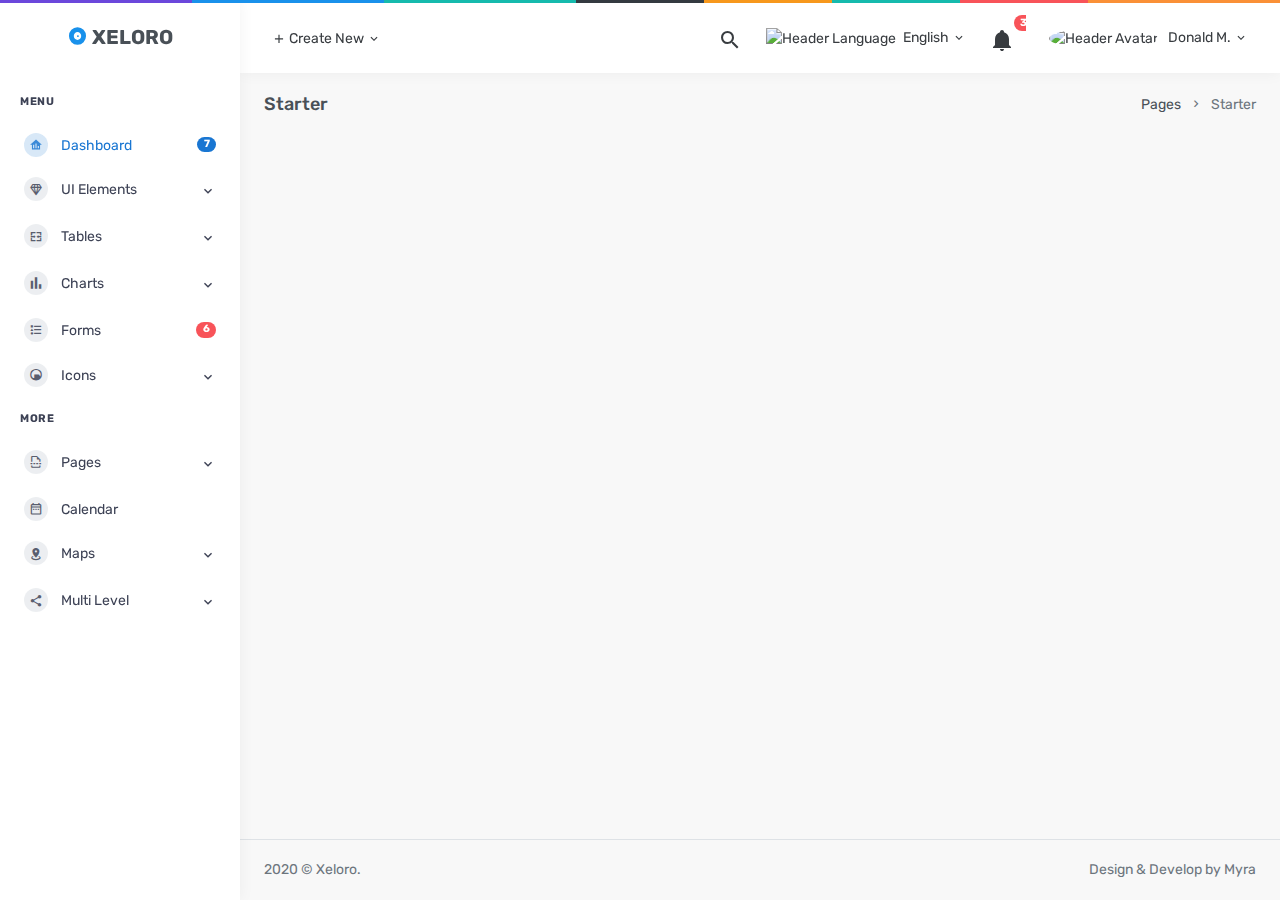
==== index.html @ 6d22d36f "index.html" ====
<!DOCTYPE html>
<html lang="en">

    <head>
        <meta charset="utf-8" />
        <title> Xeloro - Admin & Dashboard Template</title>
        <meta name="viewport" content="width=device-width, initial-scale=1, shrink-to-fit=no">
        <meta content="Premium Multipurpose Admin & Dashboard Template" name="description" />
        <meta content="MyraStudio" name="author" />
        <meta http-equiv="X-UA-Compatible" content="IE=edge" />

        <!-- App favicon -->
        <link rel="shortcut icon" href="plantilla/Admin/vertical/assets/images/favicon.ico">

        <!-- App css -->
        <link href="plantilla/Admin/vertical/assets/css/bootstrap.min.css" rel="stylesheet" type="text/css" />
        <link href="plantilla/Admin/vertical/assets/css/icons.min.css" rel="stylesheet" type="text/css" />
        <link href="plantilla/Admin/vertical/assets/css/theme.min.css" rel="stylesheet" type="text/css" />

    </head>

    <body>

        <!-- Begin page -->
        <div id="layout-wrapper">
            <div class="header-border"></div>
            <header id="page-topbar">
                <div class="navbar-header">

                    <div class="d-flex align-items-left">
                        <button type="button" class="btn btn-sm mr-2 d-lg-none px-3 font-size-16 header-item waves-effect"
                            id="vertical-menu-btn">
                            <i class="fa fa-fw fa-bars"></i>
                        </button>

                        <div class="dropdown d-none d-sm-inline-block">
                            <button type="button" class="btn header-item waves-effect"
                                data-toggle="dropdown" aria-haspopup="true" aria-expanded="false">
                                <i class="mdi mdi-plus"></i> Create New
                                <i class="mdi mdi-chevron-down d-none d-sm-inline-block"></i>
                            </button>
                            <div class="dropdown-menu">

                                <!-- item-->
                                <a href="javascript:void(0);" class="dropdown-item notify-item">
                                    Application
                                </a>

                                <!-- item-->
                                <a href="javascript:void(0);" class="dropdown-item notify-item">
                                    Software
                                </a>

                                <!-- item-->
                                <a href="javascript:void(0);" class="dropdown-item notify-item">
                                    EMS System
                                </a>

                                <!-- item-->
                                <a href="javascript:void(0);" class="dropdown-item notify-item">
                                    CRM App
                                </a>
                            </div>
                        </div>
                    </div>

                    <div class="d-flex align-items-center">

                        <div class="dropdown d-none d-sm-inline-block ml-2">
                            <button type="button" class="btn header-item noti-icon waves-effect"
                                id="page-header-search-dropdown" data-toggle="dropdown" aria-haspopup="true"
                                aria-expanded="false">
                                <i class="mdi mdi-magnify"></i>
                            </button>
                            <div class="dropdown-menu dropdown-menu-lg dropdown-menu-right p-0"
                                aria-labelledby="page-header-search-dropdown">

                                <form class="p-3">
                                    <div class="form-group m-0">
                                        <div class="input-group">
                                            <input type="text" class="form-control" placeholder="Search ..."
                                                aria-label="Recipient's username">
                                            <div class="input-group-append">
                                                <button class="btn btn-primary" type="submit"><i
                                                        class="mdi mdi-magnify"></i></button>
                                            </div>
                                        </div>
                                    </div>
                                </form>
                            </div>
                        </div>

                        <div class="dropdown d-inline-block">
                            <button type="button" class="btn header-item waves-effect"
                                data-toggle="dropdown" aria-haspopup="true" aria-expanded="false">
                                <img class="" src="assets/images/flags/us.jpg" alt="Header Language" height="16">
                                <span class="d-none d-sm-inline-block ml-1">English</span>
                                <i class="mdi mdi-chevron-down d-none d-sm-inline-block"></i>
                            </button>
                            <div class="dropdown-menu dropdown-menu-right">

                                <!-- item-->
                                <a href="javascript:void(0);" class="dropdown-item notify-item">
                                    <img src="assets/images/flags/spain.jpg" alt="user-image" class="mr-1" height="12">
                                    <span class="align-middle">Spanish</span>
                                </a>

                                <!-- item-->
                                <a href="javascript:void(0);" class="dropdown-item notify-item">
                                    <img src="assets/images/flags/germany.jpg" alt="user-image" class="mr-1" height="12">
                                    <span class="align-middle">German</span>
                                </a>

                                <!-- item-->
                                <a href="javascript:void(0);" class="dropdown-item notify-item">
                                    <img src="assets/images/flags/italy.jpg" alt="user-image" class="mr-1" height="12">
                                    <span class="align-middle">Italian</span>
                                </a>

                                <!-- item-->
                                <a href="javascript:void(0);" class="dropdown-item notify-item">
                                    <img src="assets/images/flags/russia.jpg" alt="user-image" class="mr-1" height="12">
                                    <span class="align-middle">Russian</span>
                                </a>
                            </div>
                        </div>

                        <div class="dropdown d-inline-block">
                            <button type="button" class="btn header-item noti-icon waves-effect"
                                id="page-header-notifications-dropdown" data-toggle="dropdown" aria-haspopup="true"
                                aria-expanded="false">
                                <i class="mdi mdi-bell"></i>
                                <span class="badge badge-danger badge-pill">3</span>
                            </button>
                            <div class="dropdown-menu dropdown-menu-lg dropdown-menu-right p-0"
                                aria-labelledby="page-header-notifications-dropdown">
                                <div class="p-3">
                                    <div class="row align-items-center">
                                        <div class="col">
                                            <h6 class="m-0"> Notifications </h6>
                                        </div>
                                        <div class="col-auto">
                                            <a href="#!" class="small"> View All</a>
                                        </div>
                                    </div>
                                </div>
                                <div data-simplebar style="max-height: 230px;">
                                    <a href="" class="text-reset notification-item">
                                        <div class="media">
                                            <img src="assets/images/users/avatar-2.jpg"
                                                class="mr-3 rounded-circle avatar-xs" alt="user-pic">
                                            <div class="media-body">
                                                <h6 class="mt-0 mb-1">Samuel Coverdale</h6>
                                                <p class="font-size-12 mb-1">You have new follower on Instagram</p>
                                                <p class="font-size-12 mb-0 text-muted"><i
                                                        class="mdi mdi-clock-outline"></i> 2 min ago</p>
                                            </div>
                                        </div>
                                    </a>
                                    <a href="" class="text-reset notification-item">
                                        <div class="media">
                                            <div class="avatar-xs mr-3">
                                                <span class="avatar-title bg-success rounded-circle">
                                                    <i class="mdi mdi-cloud-download-outline"></i>
                                                </span>
                                            </div>
                                            <div class="media-body">
                                                <h6 class="mt-0 mb-1">Download Available !</h6>
                                                <p class="font-size-12 mb-1">Latest version of admin is now available.
                                                    Please download here.</p>
                                                <p class="font-size-12 mb-0 text-muted"><i
                                                        class="mdi mdi-clock-outline"></i> 4 hours ago</p>
                                            </div>
                                        </div>
                                    </a>
                                    <a href="" class="text-reset notification-item">
                                        <div class="media">
                                            <img src="assets/images/users/avatar-3.jpg"
                                                class="mr-3 rounded-circle avatar-xs" alt="user-pic">
                                            <div class="media-body">
                                                <h6 class="mt-0 mb-1">Victoria Mendis</h6>
                                                <p class="font-size-12 mb-1">Just upgraded to premium account.</p>
                                                <p class="font-size-12 mb-0 text-muted"><i
                                                        class="mdi mdi-clock-outline"></i> 1 day ago</p>
                                            </div>
                                        </div>
                                    </a>
                                </div>
                                <div class="p-2 border-top">
                                    <a class="btn btn-sm btn-light btn-block text-center" href="javascript:void(0)">
                                        <i class="mdi mdi-arrow-down-circle mr-1"></i> Load More..
                                    </a>
                                </div>
                            </div>
                        </div>

                        <div class="dropdown d-inline-block ml-2">
                            <button type="button" class="btn header-item waves-effect"
                                data-toggle="dropdown" aria-haspopup="true" aria-expanded="false">
                                <img class="rounded-circle header-profile-user" src="assets/images/users/avatar-2.jpg"
                                    alt="Header Avatar">
                                <span class="d-none d-sm-inline-block ml-1">Donald M.</span>
                                <i class="mdi mdi-chevron-down d-none d-sm-inline-block"></i>
                            </button>
                            <div class="dropdown-menu dropdown-menu-right">
                                <a class="dropdown-item d-flex align-items-center justify-content-between"
                                    href="javascript:void(0)">
                                    <span>Inbox</span>
                                    <span>
                                        <span class="badge badge-pill badge-info">3</span>
                                    </span>
                                </a>
                                <a class="dropdown-item d-flex align-items-center justify-content-between"
                                    href="javascript:void(0)">
                                    <span>Profile</span>
                                    <span>
                                        <span class="badge badge-pill badge-warning">1</span>
                                    </span>
                                </a>
                                <a class="dropdown-item d-flex align-items-center justify-content-between"
                                    href="javascript:void(0)">
                                    Settings
                                </a>
                                <a class="dropdown-item d-flex align-items-center justify-content-between"
                                    href="javascript:void(0)">
                                    <span>Lock Account</span>
                                </a>
                                <a class="dropdown-item d-flex align-items-center justify-content-between"
                                    href="javascript:void(0)">
                                    <span>Log Out</span>
                                </a>
                            </div>
                        </div>

                    </div>
                </div>
            </header>

            <!-- ========== Left Sidebar Start ========== -->
            <div class="vertical-menu">

                <div data-simplebar class="h-100">

                    <div class="navbar-brand-box">
                        <a href="index.html" class="logo">
                            <i class="mdi mdi-album"></i>
                            <span>
                                Xeloro
                            </span>
                        </a>
                    </div>

                    <!--- Sidemenu -->
                    <div id="sidebar-menu">
                        <!-- Left Menu Start -->
                        <ul class="metismenu list-unstyled" id="side-menu">
                            <li class="menu-title">Menu</li>

                            <li>
                                <a href="index.html" class="waves-effect"><i class="mdi mdi-home-analytics"></i><span
                                        class="badge badge-pill badge-primary float-right">7</span><span>Dashboard</span></a>
                            </li>

                            <li>
                                <a href="javascript: void(0);" class="has-arrow waves-effect"><i
                                        class="mdi mdi-diamond-stone"></i><span>UI Elements</span></a>
                                <ul class="sub-menu" aria-expanded="false">
                                    <li><a href="ui-buttons.html">Buttons</a></li>
                                    <li><a href="ui-cards.html">Cards</a></li>
                                    <li><a href="ui-carousel.html">Carousel</a>
                                    <li><a href="ui-embeds.html">Embeds</a>
                                    <li><a href="ui-general.html">General</a></li>
                                    <li><a href="ui-grid.html">Grid</a></li>
                                    <li><a href="ui-media-objects.html">Media Objects</a></li>
                                    <li><a href="ui-modals.html">Modals</a></li>
                                    <li><a href="ui-progressbars.html">Progress Bars</a></li>
                                    <li><a href="ui-tabs.html">Tabs</a></li>
                                    <li><a href="ui-typography.html">Typography</a></li>
                                    <li><a href="ui-toasts.html">Toasts</a></li>
                                    <li><a href="ui-tooltips-popovers.html">Tooltips & Popovers</a></li>
                                    <li><a href="ui-scrollspy.html">Scrollspy</a></li>
                                    <li><a href="ui-spinners.html">Spinners</a></li>
                                    <li><a href="ui-sweetalerts.html">Sweet Alerts</a></li>
                                </ul>
                            </li>

                            <li>
                                <a href="javascript: void(0);" class="has-arrow waves-effect"><i
                                        class="mdi mdi-table-merge-cells"></i><span>Tables</span></a>
                                <ul class="sub-menu" aria-expanded="false">
                                    <li><a href="tables-basic.html">Basic Tables</a></li>
                                    <li><a href="tables-datatables.html">Data Tables</a></li>
                                </ul>
                            </li>

                            <li>
                                <a href="javascript: void(0);" class="has-arrow waves-effect"><i
                                        class="mdi mdi-poll"></i><span>Charts</span></a>
                                <ul class="sub-menu" aria-expanded="false">
                                    <li><a href="charts-morris.html">Morris</a></li>
                                    <li><a href="charts-google.html">Google</a></li>
                                    <li><a href="charts-chartjs.html">Chartjs</a></li>
                                    <li><a href="charts-sparkline.html">Sparkline</a></li>
                                    <li><a href="charts-knob.html">Jquery Knob</a></li>
                                </ul>
                            </li>

                            <li>
                                <a href="javascript: void(0);" class="waves-effect"><i
                                        class="mdi mdi-format-list-bulleted-type"></i><span
                                        class="badge badge-pill badge-danger float-right">6</span><span>Forms</span></a>
                                <ul class="sub-menu" aria-expanded="false">
                                    <li><a href="forms-elements.html">Elements</a></li>
                                    <li><a href="forms-plugins.html">Plugins</a></li>
                                    <li><a href="forms-validation.html">Validation</a></li>
                                    <li><a href="forms-mask.html">Masks</a></li>
                                    <li><a href="forms-quilljs.html">Quilljs</a></li>
                                    <li><a href="forms-uploads.html">File Uploads</a></li>
                                </ul>
                            </li>

                            <li>
                                <a href="javascript: void(0);" class="has-arrow waves-effect"><i
                                        class="mdi mdi-black-mesa"></i><span>Icons</span></a>
                                <ul class="sub-menu" aria-expanded="false">
                                    <li><a href="icons-materialdesign.html">Material Design</a></li>
                                    <li><a href="icons-fontawesome.html">Font awesome</a></li>
                                    <li><a href="icons-dripicons.html">Dripicons</a></li>
                                    <li><a href="icons-feather.html">Feather Icons</a></li>
                                </ul>
                            </li>

                            <li class="menu-title">More</li>

                            <li>
                                <a href="javascript: void(0);" class="has-arrow waves-effect"><i
                                        class="mdi mdi-format-page-break"></i><span>Pages</span></a>
                                <ul class="sub-menu" aria-expanded="false">
                                    <li><a href="pages-invoice.html">Invoice</a></li>
                                    <li><a href="pages-starter.html">Starter Page</a></li>
                                    <li><a href="pages-maintenance.html">Maintenance</a></li>
                                    <li><a href="pages-faqs.html">FAQs</a></li>
                                    <li><a href="pages-pricing.html">Pricing</a></li>
                                    <li><a href="pages-login.html">Login</a></li>
                                    <li><a href="pages-register.html">Register</a></li>
                                    <li><a href="pages-recoverpw.html">Recover Password</a></li>
                                    <li><a href="pages-lock-screen.html">Lock Screen</a></li>
                                    <li><a href="pages-404.html">Error 404</a></li>
                                    <li><a href="pages-500.html">Error 500</a></li>
                                </ul>
                            </li>

                            <li><a href="calendar.html" class=" waves-effect"><i
                                        class="mdi mdi-calendar-range-outline"></i><span>Calendar</span></a></li>

                            <li>
                                <a href="javascript: void(0);" class="has-arrow waves-effect"><i
                                        class="mdi mdi-map-marker-radius"></i><span>Maps</span></a>
                                <ul class="sub-menu" aria-expanded="false">
                                    <li><a href="maps-google.html">Google Maps</a></li>
                                    <li><a href="maps-vector.html">Vector Maps</a></li>
                                </ul>
                            </li>

                            <li>
                                <a href="javascript: void(0);" class="has-arrow waves-effect"><i
                                        class="mdi mdi-share-variant"></i><span>Multi Level</span></a>
                                <ul class="sub-menu" aria-expanded="true">
                                    <li><a href="javascript: void(0);">Level 1.1</a></li>
                                    <li><a href="javascript: void(0);" class="has-arrow">Level 1.2</a>
                                        <ul class="sub-menu" aria-expanded="true">
                                            <li><a href="javascript: void(0);">Level 2.1</a></li>
                                            <li><a href="javascript: void(0);">Level 2.2</a></li>
                                        </ul>
                                    </li>
                                </ul>
                            </li>

                        </ul>
                    </div>
                    <!-- Sidebar -->
                </div>
            </div>
            <!-- Left Sidebar End -->

            <!-- ============================================================== -->
            <!-- Start right Content here -->
            <!-- ============================================================== -->
            <div class="main-content">

                <div class="page-content">
                    <div class="container-fluid">

                        <!-- start page title -->
                        <div class="row">
                            <div class="col-12">
                                <div class="page-title-box d-flex align-items-center justify-content-between">
                                    <h4 class="mb-0 font-size-18">Starter</h4>

                                    <div class="page-title-right">
                                        <ol class="breadcrumb m-0">
                                            <li class="breadcrumb-item"><a href="javascript: void(0);">Pages</a></li>
                                            <li class="breadcrumb-item active">Starter</li>
                                        </ol>
                                    </div>

                                </div>
                            </div>
                        </div>
                        <!-- end page title -->

                    </div> <!-- container-fluid -->
                </div>
                <!-- End Page-content -->

                <footer class="footer">
                    <div class="container-fluid">
                        <div class="row">
                            <div class="col-sm-6">
                                2020 © Xeloro.
                            </div>
                            <div class="col-sm-6">
                                <div class="text-sm-right d-none d-sm-block">
                                    Design & Develop by Myra
                                </div>
                            </div>
                        </div>
                    </div>
                </footer>

            </div>
            <!-- end main content-->

        </div>
        <!-- END layout-wrapper -->

        <!-- Overlay-->
        <div class="menu-overlay"></div>


        <!-- jQuery  -->
        <script src="plantilla/Admin/vertical/assets/js/jquery.min.js"></script>
        <script src="plantilla/Admin/vertical/assets/js/bootstrap.bundle.min.js"></script>
        <script src="plantilla/Admin/vertical/assets/js/metismenu.min.js"></script>
        <script src="plantilla/Admin/vertical/assets/js/waves.js"></script>
        <script src="plantilla/Admin/vertical/assets/js/simplebar.min.js"></script>

        <!-- App js -->
        <script src="plantilla/Admin/vertical/assets/js/theme.js"></script>

    </body>

</html>
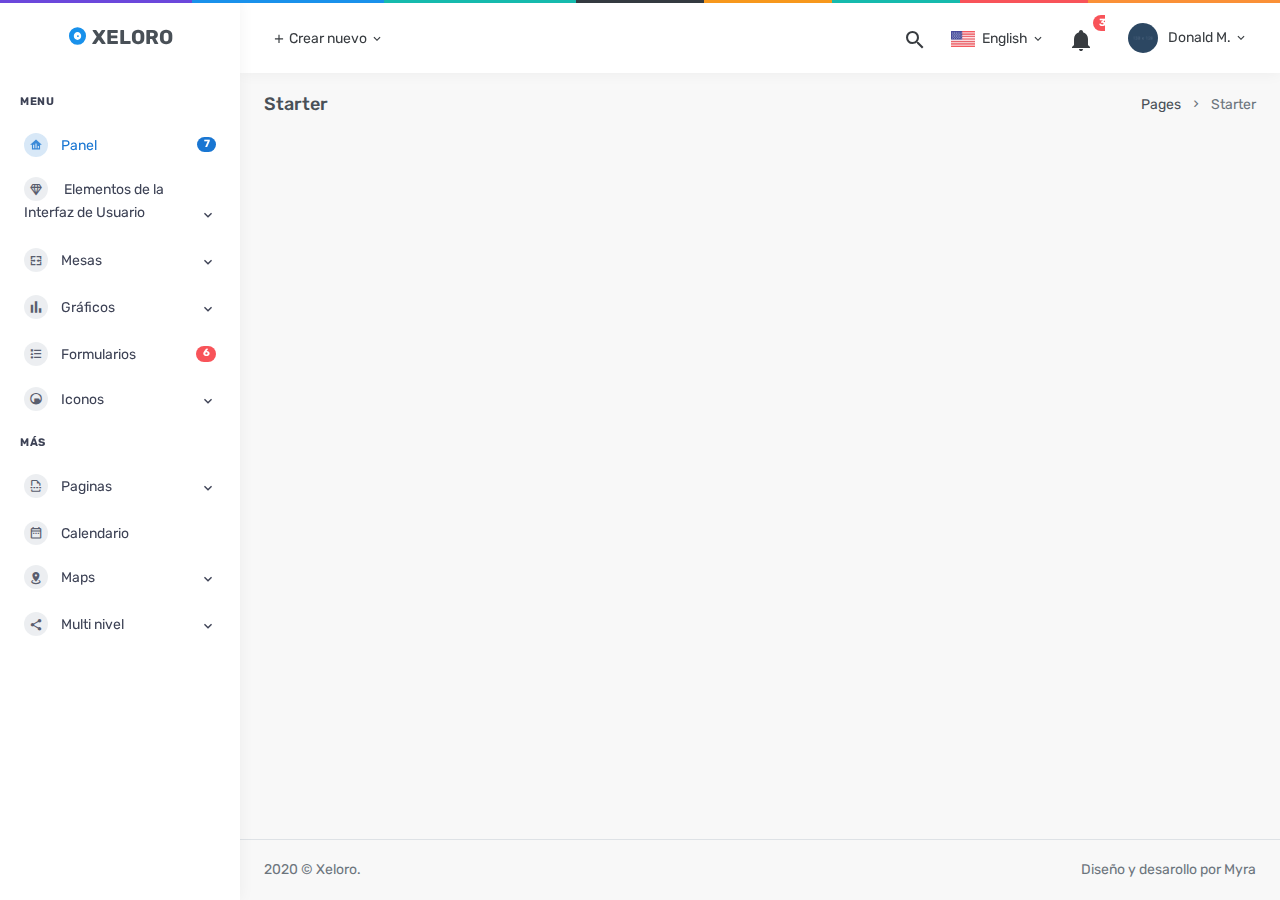
==== commit 66df72ee: "ACTUALIZANDO" ====
--- a/index.html
+++ b/index.html
@@ -36,14 +36,14 @@
                         <div class="dropdown d-none d-sm-inline-block">
                             <button type="button" class="btn header-item waves-effect"
                                 data-toggle="dropdown" aria-haspopup="true" aria-expanded="false">
-                                <i class="mdi mdi-plus"></i> Create New
+                                <i class="mdi mdi-plus"></i> Crear nuevo
                                 <i class="mdi mdi-chevron-down d-none d-sm-inline-block"></i>
                             </button>
                             <div class="dropdown-menu">
 
                                 <!-- item-->
                                 <a href="javascript:void(0);" class="dropdown-item notify-item">
-                                    Application
+                                    Solicitud
                                 </a>
 
                                 <!-- item-->
@@ -53,12 +53,12 @@
 
                                 <!-- item-->
                                 <a href="javascript:void(0);" class="dropdown-item notify-item">
-                                    EMS System
-                                </a>
-
-                                <!-- item-->
-                                <a href="javascript:void(0);" class="dropdown-item notify-item">
-                                    CRM App
+                                    Sistema EMS
+                                </a>
+
+                                <!-- item-->
+                                <a href="javascript:void(0);" class="dropdown-item notify-item">
+                                    Aplicacion CRM
                                 </a>
                             </div>
                         </div>
@@ -93,7 +93,7 @@
                         <div class="dropdown d-inline-block">
                             <button type="button" class="btn header-item waves-effect"
                                 data-toggle="dropdown" aria-haspopup="true" aria-expanded="false">
-                                <img class="" src="assets/images/flags/us.jpg" alt="Header Language" height="16">
+                                <img class="" src="plantilla/Admin/vertical/assets/images/flags/us.jpg" alt="Header Language" height="16">
                                 <span class="d-none d-sm-inline-block ml-1">English</span>
                                 <i class="mdi mdi-chevron-down d-none d-sm-inline-block"></i>
                             </button>
@@ -101,25 +101,25 @@
 
                                 <!-- item-->
                                 <a href="javascript:void(0);" class="dropdown-item notify-item">
-                                    <img src="assets/images/flags/spain.jpg" alt="user-image" class="mr-1" height="12">
+                                    <img src="plantilla/Admin/vertical/assets/images/flags/spain.jpg" alt="user-image" class="mr-1" height="12">
                                     <span class="align-middle">Spanish</span>
                                 </a>
 
                                 <!-- item-->
                                 <a href="javascript:void(0);" class="dropdown-item notify-item">
-                                    <img src="assets/images/flags/germany.jpg" alt="user-image" class="mr-1" height="12">
+                                    <img src="plantilla/Admin/vertical/assets/images/flags/germany.jpg" alt="user-image" class="mr-1" height="12">
                                     <span class="align-middle">German</span>
                                 </a>
 
                                 <!-- item-->
                                 <a href="javascript:void(0);" class="dropdown-item notify-item">
-                                    <img src="assets/images/flags/italy.jpg" alt="user-image" class="mr-1" height="12">
+                                    <img src="plantilla/Admin/vertical/assets/images/flags/italy.jpg" alt="user-image" class="mr-1" height="12">
                                     <span class="align-middle">Italian</span>
                                 </a>
 
                                 <!-- item-->
                                 <a href="javascript:void(0);" class="dropdown-item notify-item">
-                                    <img src="assets/images/flags/russia.jpg" alt="user-image" class="mr-1" height="12">
+                                    <img src="plantilla/Admin/vertical/assets/images/flags/russia.jpg" alt="user-image" class="mr-1" height="12">
                                     <span class="align-middle">Russian</span>
                                 </a>
                             </div>
@@ -137,17 +137,17 @@
                                 <div class="p-3">
                                     <div class="row align-items-center">
                                         <div class="col">
-                                            <h6 class="m-0"> Notifications </h6>
+                                            <h6 class="m-0"> Notificaciones </h6>
                                         </div>
                                         <div class="col-auto">
-                                            <a href="#!" class="small"> View All</a>
+                                            <a href="#!" class="small"> Ver todo</a>
                                         </div>
                                     </div>
                                 </div>
                                 <div data-simplebar style="max-height: 230px;">
                                     <a href="" class="text-reset notification-item">
                                         <div class="media">
-                                            <img src="assets/images/users/avatar-2.jpg"
+                                            <img src="plantilla/Admin/vertical/assets/images/users/avatar-2.jpg"
                                                 class="mr-3 rounded-circle avatar-xs" alt="user-pic">
                                             <div class="media-body">
                                                 <h6 class="mt-0 mb-1">Samuel Coverdale</h6>
@@ -165,7 +165,7 @@
                                                 </span>
                                             </div>
                                             <div class="media-body">
-                                                <h6 class="mt-0 mb-1">Download Available !</h6>
+                                                <h6 class="mt-0 mb-1">Descarga disponible !</h6>
                                                 <p class="font-size-12 mb-1">Latest version of admin is now available.
                                                     Please download here.</p>
                                                 <p class="font-size-12 mb-0 text-muted"><i
@@ -175,7 +175,7 @@
                                     </a>
                                     <a href="" class="text-reset notification-item">
                                         <div class="media">
-                                            <img src="assets/images/users/avatar-3.jpg"
+                                            <img src="plantilla/Admin/vertical/assets/images/users/avatar-3.jpg"
                                                 class="mr-3 rounded-circle avatar-xs" alt="user-pic">
                                             <div class="media-body">
                                                 <h6 class="mt-0 mb-1">Victoria Mendis</h6>
@@ -197,7 +197,7 @@
                         <div class="dropdown d-inline-block ml-2">
                             <button type="button" class="btn header-item waves-effect"
                                 data-toggle="dropdown" aria-haspopup="true" aria-expanded="false">
-                                <img class="rounded-circle header-profile-user" src="assets/images/users/avatar-2.jpg"
+                                <img class="rounded-circle header-profile-user" src="plantilla/Admin/vertical/assets/images/users/avatar-2.jpg"
                                     alt="Header Avatar">
                                 <span class="d-none d-sm-inline-block ml-1">Donald M.</span>
                                 <i class="mdi mdi-chevron-down d-none d-sm-inline-block"></i>
@@ -258,119 +258,119 @@
 
                             <li>
                                 <a href="index.html" class="waves-effect"><i class="mdi mdi-home-analytics"></i><span
-                                        class="badge badge-pill badge-primary float-right">7</span><span>Dashboard</span></a>
-                            </li>
-
-                            <li>
-                                <a href="javascript: void(0);" class="has-arrow waves-effect"><i
-                                        class="mdi mdi-diamond-stone"></i><span>UI Elements</span></a>
-                                <ul class="sub-menu" aria-expanded="false">
-                                    <li><a href="ui-buttons.html">Buttons</a></li>
-                                    <li><a href="ui-cards.html">Cards</a></li>
-                                    <li><a href="ui-carousel.html">Carousel</a>
-                                    <li><a href="ui-embeds.html">Embeds</a>
+                                        class="badge badge-pill badge-primary float-right">7</span><span>Panel</span></a>
+                            </li>
+
+                            <li>
+                                <a href="javascript: void(0);" class="has-arrow waves-effect"><i
+                                        class="mdi mdi-diamond-stone"></i><span> Elementos de la Interfaz de Usuario</span></a>
+                                <ul class="sub-menu" aria-expanded="false">
+                                    <li><a href="ui-buttons.html">Botones</a></li>
+                                    <li><a href="ui-cards.html">Targetas</a></li>
+                                    <li><a href="ui-carousel.html">Carrusel</a>
+                                    <li><a href="ui-embeds.html">Incrustaciones</a>
                                     <li><a href="ui-general.html">General</a></li>
-                                    <li><a href="ui-grid.html">Grid</a></li>
-                                    <li><a href="ui-media-objects.html">Media Objects</a></li>
-                                    <li><a href="ui-modals.html">Modals</a></li>
-                                    <li><a href="ui-progressbars.html">Progress Bars</a></li>
-                                    <li><a href="ui-tabs.html">Tabs</a></li>
-                                    <li><a href="ui-typography.html">Typography</a></li>
-                                    <li><a href="ui-toasts.html">Toasts</a></li>
-                                    <li><a href="ui-tooltips-popovers.html">Tooltips & Popovers</a></li>
-                                    <li><a href="ui-scrollspy.html">Scrollspy</a></li>
-                                    <li><a href="ui-spinners.html">Spinners</a></li>
-                                    <li><a href="ui-sweetalerts.html">Sweet Alerts</a></li>
-                                </ul>
-                            </li>
-
-                            <li>
-                                <a href="javascript: void(0);" class="has-arrow waves-effect"><i
-                                        class="mdi mdi-table-merge-cells"></i><span>Tables</span></a>
-                                <ul class="sub-menu" aria-expanded="false">
-                                    <li><a href="tables-basic.html">Basic Tables</a></li>
-                                    <li><a href="tables-datatables.html">Data Tables</a></li>
-                                </ul>
-                            </li>
-
-                            <li>
-                                <a href="javascript: void(0);" class="has-arrow waves-effect"><i
-                                        class="mdi mdi-poll"></i><span>Charts</span></a>
+                                    <li><a href="ui-grid.html">Red</a></li>
+                                    <li><a href="ui-media-objects.html">Objetos de multimedia</a></li>
+                                    <li><a href="ui-modals.html">modales</a></li>
+                                    <li><a href="ui-progressbars.html">Barras de progreso</a></li>
+                                    <li><a href="ui-tabs.html">Pestaña</a></li>
+                                    <li><a href="ui-typography.html">Tipografía</a></li>
+                                    <li><a href="ui-toasts.html">Brindis</a></li>
+                                    <li><a href="ui-tooltips-popovers.html">Informacion sobre herramientas y ventas emergentes</a></li>
+                                    <li><a href="ui-scrollspy.html">Pergamino</a></li>
+                                    <li><a href="ui-spinners.html">Hilanderos</a></li>
+                                    <li><a href="ui-sweetalerts.html">Dulces alertas</a></li>
+                                </ul>
+                            </li>
+
+                            <li>
+                                <a href="javascript: void(0);" class="has-arrow waves-effect"><i
+                                        class="mdi mdi-table-merge-cells"></i><span>Mesas</span></a>
+                                <ul class="sub-menu" aria-expanded="false">
+                                    <li><a href="tables-basic.html">Tablas Básicas</a></li>
+                                    <li><a href="tables-datatables.html">Tablas de datos</a></li>
+                                </ul>
+                            </li>
+
+                            <li>
+                                <a href="javascript: void(0);" class="has-arrow waves-effect"><i
+                                        class="mdi mdi-poll"></i><span>Gráficos</span></a>
                                 <ul class="sub-menu" aria-expanded="false">
                                     <li><a href="charts-morris.html">Morris</a></li>
                                     <li><a href="charts-google.html">Google</a></li>
                                     <li><a href="charts-chartjs.html">Chartjs</a></li>
-                                    <li><a href="charts-sparkline.html">Sparkline</a></li>
-                                    <li><a href="charts-knob.html">Jquery Knob</a></li>
+                                    <li><a href="charts-sparkline.html">minigráfico</a></li>
+                                    <li><a href="charts-knob.html">Perilla Jquery</a></li>
                                 </ul>
                             </li>
 
                             <li>
                                 <a href="javascript: void(0);" class="waves-effect"><i
                                         class="mdi mdi-format-list-bulleted-type"></i><span
-                                        class="badge badge-pill badge-danger float-right">6</span><span>Forms</span></a>
-                                <ul class="sub-menu" aria-expanded="false">
-                                    <li><a href="forms-elements.html">Elements</a></li>
-                                    <li><a href="forms-plugins.html">Plugins</a></li>
-                                    <li><a href="forms-validation.html">Validation</a></li>
-                                    <li><a href="forms-mask.html">Masks</a></li>
+                                        class="badge badge-pill badge-danger float-right">6</span><span>Formularios</span></a>
+                                <ul class="sub-menu" aria-expanded="false">
+                                    <li><a href="forms-elements.html">Elementos</a></li>
+                                    <li><a href="forms-plugins.html">Complementos/a></li>
+                                    <li><a href="forms-validation.html">Validación</a></li>
+                                    <li><a href="forms-mask.html">Máscaras</a></li>
                                     <li><a href="forms-quilljs.html">Quilljs</a></li>
-                                    <li><a href="forms-uploads.html">File Uploads</a></li>
-                                </ul>
-                            </li>
-
-                            <li>
-                                <a href="javascript: void(0);" class="has-arrow waves-effect"><i
-                                        class="mdi mdi-black-mesa"></i><span>Icons</span></a>
-                                <ul class="sub-menu" aria-expanded="false">
-                                    <li><a href="icons-materialdesign.html">Material Design</a></li>
-                                    <li><a href="icons-fontawesome.html">Font awesome</a></li>
-                                    <li><a href="icons-dripicons.html">Dripicons</a></li>
-                                    <li><a href="icons-feather.html">Feather Icons</a></li>
-                                </ul>
-                            </li>
-
-                            <li class="menu-title">More</li>
-
-                            <li>
-                                <a href="javascript: void(0);" class="has-arrow waves-effect"><i
-                                        class="mdi mdi-format-page-break"></i><span>Pages</span></a>
-                                <ul class="sub-menu" aria-expanded="false">
-                                    <li><a href="pages-invoice.html">Invoice</a></li>
-                                    <li><a href="pages-starter.html">Starter Page</a></li>
-                                    <li><a href="pages-maintenance.html">Maintenance</a></li>
-                                    <li><a href="pages-faqs.html">FAQs</a></li>
-                                    <li><a href="pages-pricing.html">Pricing</a></li>
-                                    <li><a href="pages-login.html">Login</a></li>
-                                    <li><a href="pages-register.html">Register</a></li>
-                                    <li><a href="pages-recoverpw.html">Recover Password</a></li>
-                                    <li><a href="pages-lock-screen.html">Lock Screen</a></li>
+                                    <li><a href="forms-uploads.html">Carga de archivos</a></li>
+                                </ul>
+                            </li>
+
+                            <li>
+                                <a href="javascript: void(0);" class="has-arrow waves-effect"><i
+                                        class="mdi mdi-black-mesa"></i><span>Iconos</span></a>
+                                <ul class="sub-menu" aria-expanded="false">
+                                    <li><a href="icons-materialdesign.html">Diseño de materiales</a></li>
+                                    <li><a href="icons-fontawesome.html">Fuente impresionante</a></li>
+                                    <li><a href="icons-dripicons.html">Dripicones</a></li>
+                                    <li><a href="icons-feather.html">Iconos de plumas</a></li>
+                                </ul>
+                            </li>
+
+                            <li class="menu-title">Más</li>
+
+                            <li>
+                                <a href="javascript: void(0);" class="has-arrow waves-effect"><i
+                                        class="mdi mdi-format-page-break"></i><span>Paginas</span></a>
+                                <ul class="sub-menu" aria-expanded="false">
+                                    <li><a href="pages-invoice.html">Factura</a></li>
+                                    <li><a href="pages-starter.html">Pagina de inicio</a></li>
+                                    <li><a href="pages-maintenance.html">Mantenimiento</a></li>
+                                    <li><a href="pages-faqs.html">Preguntas frecuentes</a></li>
+                                    <li><a href="pages-pricing.html">Precio</a></li>
+                                    <li><a href="pages-login.html">Acceso</a></li>
+                                    <li><a href="pages-register.html">Registro</a></li>
+                                    <li><a href="pages-recoverpw.html">Recuperar contraseña</a></li>
+                                    <li><a href="pages-lock-screen.html">Bloquear pantalla</a></li>
                                     <li><a href="pages-404.html">Error 404</a></li>
                                     <li><a href="pages-500.html">Error 500</a></li>
                                 </ul>
                             </li>
 
                             <li><a href="calendar.html" class=" waves-effect"><i
-                                        class="mdi mdi-calendar-range-outline"></i><span>Calendar</span></a></li>
+                                        class="mdi mdi-calendar-range-outline"></i><span>Calendario</span></a></li>
 
                             <li>
                                 <a href="javascript: void(0);" class="has-arrow waves-effect"><i
                                         class="mdi mdi-map-marker-radius"></i><span>Maps</span></a>
                                 <ul class="sub-menu" aria-expanded="false">
                                     <li><a href="maps-google.html">Google Maps</a></li>
-                                    <li><a href="maps-vector.html">Vector Maps</a></li>
-                                </ul>
-                            </li>
-
-                            <li>
-                                <a href="javascript: void(0);" class="has-arrow waves-effect"><i
-                                        class="mdi mdi-share-variant"></i><span>Multi Level</span></a>
+                                    <li><a href="maps-vector.html">Mapas vectoriales</a></li>
+                                </ul>
+                            </li>
+
+                            <li>
+                                <a href="javascript: void(0);" class="has-arrow waves-effect"><i
+                                        class="mdi mdi-share-variant"></i><span>Multi nivel</span></a>
                                 <ul class="sub-menu" aria-expanded="true">
-                                    <li><a href="javascript: void(0);">Level 1.1</a></li>
-                                    <li><a href="javascript: void(0);" class="has-arrow">Level 1.2</a>
+                                    <li><a href="javascript: void(0);">Nivel 1.1</a></li>
+                                    <li><a href="javascript: void(0);" class="has-arrow">Nivel 1.2</a>
                                         <ul class="sub-menu" aria-expanded="true">
-                                            <li><a href="javascript: void(0);">Level 2.1</a></li>
-                                            <li><a href="javascript: void(0);">Level 2.2</a></li>
+                                            <li><a href="javascript: void(0);">Nivel 2.1</a></li>
+                                            <li><a href="javascript: void(0);">Nivel 2.2</a></li>
                                         </ul>
                                     </li>
                                 </ul>
@@ -421,7 +421,7 @@
                             </div>
                             <div class="col-sm-6">
                                 <div class="text-sm-right d-none d-sm-block">
-                                    Design & Develop by Myra
+                                    Diseño y desarollo por Myra
                                 </div>
                             </div>
                         </div>
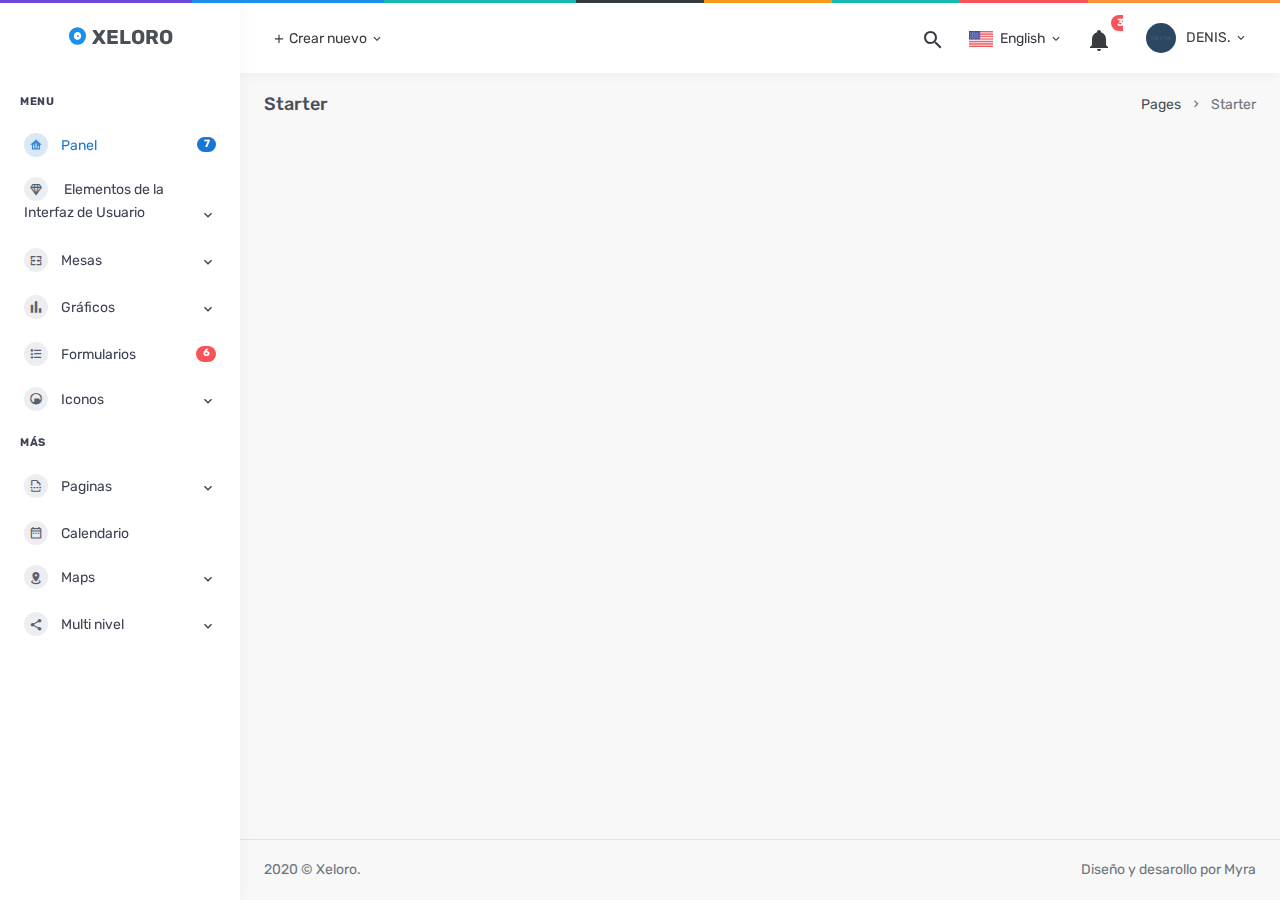
==== commit c355fc43: "ACTUALIZADO" ====
--- a/index.html
+++ b/index.html
@@ -199,7 +199,7 @@
                                 data-toggle="dropdown" aria-haspopup="true" aria-expanded="false">
                                 <img class="rounded-circle header-profile-user" src="plantilla/Admin/vertical/assets/images/users/avatar-2.jpg"
                                     alt="Header Avatar">
-                                <span class="d-none d-sm-inline-block ml-1">Donald M.</span>
+                                <span class="d-none d-sm-inline-block ml-1">DENIS.</span>
                                 <i class="mdi mdi-chevron-down d-none d-sm-inline-block"></i>
                             </button>
                             <div class="dropdown-menu dropdown-menu-right">
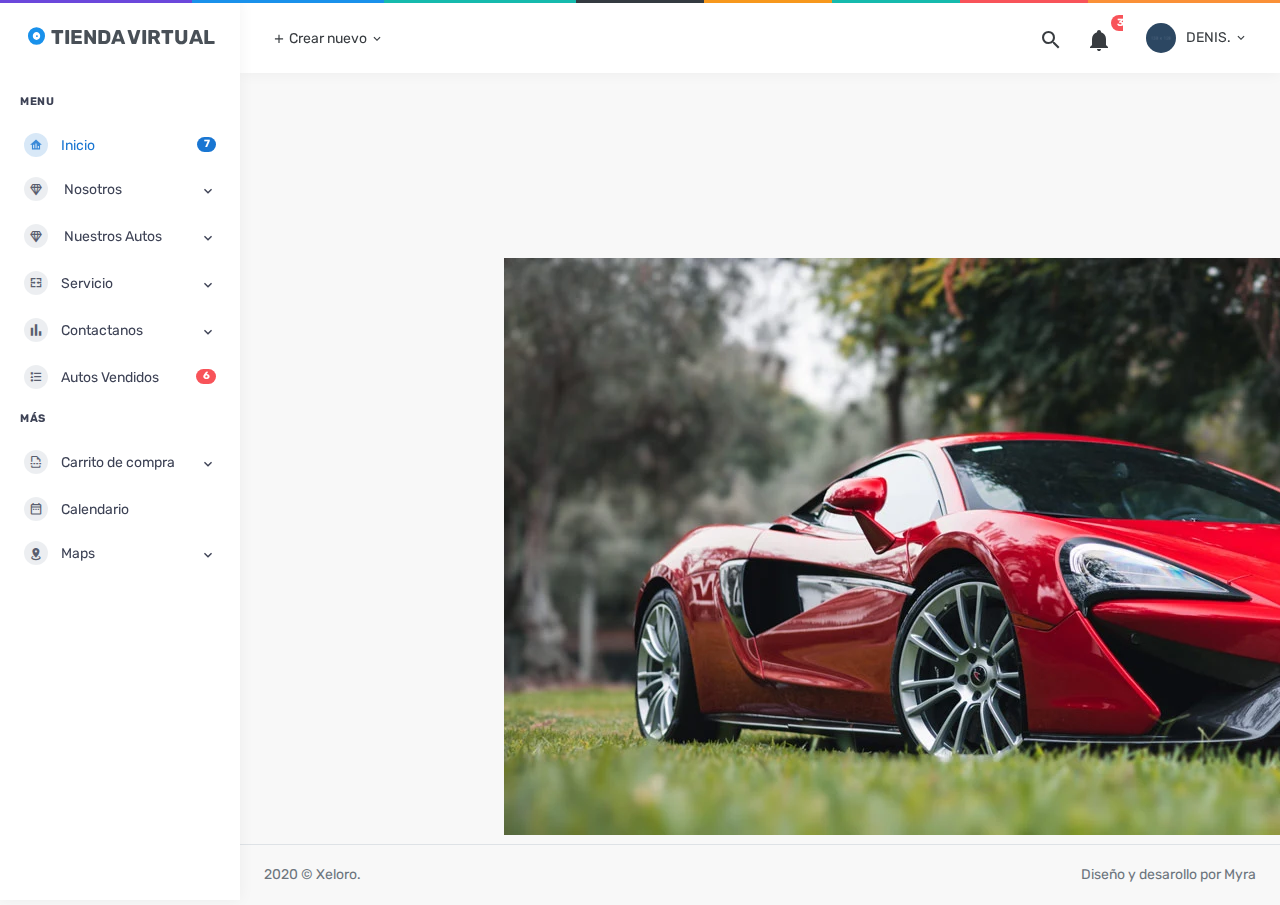
==== commit d40fe656: "ACTUAL" ====
--- a/index.html
+++ b/index.html
@@ -3,7 +3,7 @@
 
     <head>
         <meta charset="utf-8" />
-        <title> Xeloro - Admin & Dashboard Template</title>
+        <title> Tiendas  - Admin & Dashboard Template</title>
         <meta name="viewport" content="width=device-width, initial-scale=1, shrink-to-fit=no">
         <meta content="Premium Multipurpose Admin & Dashboard Template" name="description" />
         <meta content="MyraStudio" name="author" />
@@ -16,6 +16,8 @@
         <link href="plantilla/Admin/vertical/assets/css/bootstrap.min.css" rel="stylesheet" type="text/css" />
         <link href="plantilla/Admin/vertical/assets/css/icons.min.css" rel="stylesheet" type="text/css" />
         <link href="plantilla/Admin/vertical/assets/css/theme.min.css" rel="stylesheet" type="text/css" />
+        <link rel="stylesheet" href="nosotros.html">
+        <link rel="stylesheet" href="nuestrosautos.html">
 
     </head>
 
@@ -90,40 +92,7 @@
                             </div>
                         </div>
 
-                        <div class="dropdown d-inline-block">
-                            <button type="button" class="btn header-item waves-effect"
-                                data-toggle="dropdown" aria-haspopup="true" aria-expanded="false">
-                                <img class="" src="plantilla/Admin/vertical/assets/images/flags/us.jpg" alt="Header Language" height="16">
-                                <span class="d-none d-sm-inline-block ml-1">English</span>
-                                <i class="mdi mdi-chevron-down d-none d-sm-inline-block"></i>
-                            </button>
-                            <div class="dropdown-menu dropdown-menu-right">
-
-                                <!-- item-->
-                                <a href="javascript:void(0);" class="dropdown-item notify-item">
-                                    <img src="plantilla/Admin/vertical/assets/images/flags/spain.jpg" alt="user-image" class="mr-1" height="12">
-                                    <span class="align-middle">Spanish</span>
-                                </a>
-
-                                <!-- item-->
-                                <a href="javascript:void(0);" class="dropdown-item notify-item">
-                                    <img src="plantilla/Admin/vertical/assets/images/flags/germany.jpg" alt="user-image" class="mr-1" height="12">
-                                    <span class="align-middle">German</span>
-                                </a>
-
-                                <!-- item-->
-                                <a href="javascript:void(0);" class="dropdown-item notify-item">
-                                    <img src="plantilla/Admin/vertical/assets/images/flags/italy.jpg" alt="user-image" class="mr-1" height="12">
-                                    <span class="align-middle">Italian</span>
-                                </a>
-
-                                <!-- item-->
-                                <a href="javascript:void(0);" class="dropdown-item notify-item">
-                                    <img src="plantilla/Admin/vertical/assets/images/flags/russia.jpg" alt="user-image" class="mr-1" height="12">
-                                    <span class="align-middle">Russian</span>
-                                </a>
-                            </div>
-                        </div>
+                        
 
                         <div class="dropdown d-inline-block">
                             <button type="button" class="btn header-item noti-icon waves-effect"
@@ -245,7 +214,7 @@
                         <a href="index.html" class="logo">
                             <i class="mdi mdi-album"></i>
                             <span>
-                                Xeloro
+                                TIENDA VIRTUAL
                             </span>
                         </a>
                     </div>
@@ -258,95 +227,67 @@
 
                             <li>
                                 <a href="index.html" class="waves-effect"><i class="mdi mdi-home-analytics"></i><span
-                                        class="badge badge-pill badge-primary float-right">7</span><span>Panel</span></a>
+                                        class="badge badge-pill badge-primary float-right">7</span><span>Inicio</span></a>
+                            </li>
+
+                            <li>
+                                <a href="nosotros.html" class="has-arrow waves-effect"><i
+                                        class="mdi mdi-diamond-stone"></i><span> Nosotros</span></a>
+                                <ul class="sub-menu" aria-expanded="false">
+                                    
+                                </ul>
+                            </li>
+                            <li>
+                                <a href="nuestrosautos.html" class="has-arrow waves-effect"><i
+                                        class="mdi mdi-diamond-stone"></i><span> Nuestros Autos</span></a>
+                                <ul class="sub-menu" aria-expanded="false">
+                                    
+                                </ul>
                             </li>
 
                             <li>
                                 <a href="javascript: void(0);" class="has-arrow waves-effect"><i
-                                        class="mdi mdi-diamond-stone"></i><span> Elementos de la Interfaz de Usuario</span></a>
-                                <ul class="sub-menu" aria-expanded="false">
-                                    <li><a href="ui-buttons.html">Botones</a></li>
-                                    <li><a href="ui-cards.html">Targetas</a></li>
-                                    <li><a href="ui-carousel.html">Carrusel</a>
-                                    <li><a href="ui-embeds.html">Incrustaciones</a>
-                                    <li><a href="ui-general.html">General</a></li>
-                                    <li><a href="ui-grid.html">Red</a></li>
-                                    <li><a href="ui-media-objects.html">Objetos de multimedia</a></li>
-                                    <li><a href="ui-modals.html">modales</a></li>
-                                    <li><a href="ui-progressbars.html">Barras de progreso</a></li>
-                                    <li><a href="ui-tabs.html">Pestaña</a></li>
-                                    <li><a href="ui-typography.html">Tipografía</a></li>
-                                    <li><a href="ui-toasts.html">Brindis</a></li>
-                                    <li><a href="ui-tooltips-popovers.html">Informacion sobre herramientas y ventas emergentes</a></li>
-                                    <li><a href="ui-scrollspy.html">Pergamino</a></li>
-                                    <li><a href="ui-spinners.html">Hilanderos</a></li>
-                                    <li><a href="ui-sweetalerts.html">Dulces alertas</a></li>
+                                        class="mdi mdi-table-merge-cells"></i><span>Servicio</span></a>
+                                <ul class="sub-menu" aria-expanded="false">
+                                  
+                                   
                                 </ul>
                             </li>
 
                             <li>
                                 <a href="javascript: void(0);" class="has-arrow waves-effect"><i
-                                        class="mdi mdi-table-merge-cells"></i><span>Mesas</span></a>
-                                <ul class="sub-menu" aria-expanded="false">
-                                    <li><a href="tables-basic.html">Tablas Básicas</a></li>
-                                    <li><a href="tables-datatables.html">Tablas de datos</a></li>
-                                </ul>
-                            </li>
-
-                            <li>
-                                <a href="javascript: void(0);" class="has-arrow waves-effect"><i
-                                        class="mdi mdi-poll"></i><span>Gráficos</span></a>
-                                <ul class="sub-menu" aria-expanded="false">
-                                    <li><a href="charts-morris.html">Morris</a></li>
-                                    <li><a href="charts-google.html">Google</a></li>
-                                    <li><a href="charts-chartjs.html">Chartjs</a></li>
-                                    <li><a href="charts-sparkline.html">minigráfico</a></li>
-                                    <li><a href="charts-knob.html">Perilla Jquery</a></li>
+                                        class="mdi mdi-poll"></i><span>Contactanos</span></a>
+                                <ul class="sub-menu" aria-expanded="false">
+                                    
                                 </ul>
                             </li>
 
                             <li>
                                 <a href="javascript: void(0);" class="waves-effect"><i
                                         class="mdi mdi-format-list-bulleted-type"></i><span
-                                        class="badge badge-pill badge-danger float-right">6</span><span>Formularios</span></a>
-                                <ul class="sub-menu" aria-expanded="false">
-                                    <li><a href="forms-elements.html">Elementos</a></li>
-                                    <li><a href="forms-plugins.html">Complementos/a></li>
-                                    <li><a href="forms-validation.html">Validación</a></li>
-                                    <li><a href="forms-mask.html">Máscaras</a></li>
-                                    <li><a href="forms-quilljs.html">Quilljs</a></li>
-                                    <li><a href="forms-uploads.html">Carga de archivos</a></li>
-                                </ul>
-                            </li>
+                                        class="badge badge-pill badge-danger float-right">6</span><span>Autos Vendidos</span></a>
+                                <ul class="sub-menu" aria-expanded="false">
+                                
+                                </ul>
+                            </li>
+
+                            
+                            <li class="menu-title">MÁS</li>
+                                
+                            
+
+                            
 
                             <li>
                                 <a href="javascript: void(0);" class="has-arrow waves-effect"><i
-                                        class="mdi mdi-black-mesa"></i><span>Iconos</span></a>
-                                <ul class="sub-menu" aria-expanded="false">
-                                    <li><a href="icons-materialdesign.html">Diseño de materiales</a></li>
-                                    <li><a href="icons-fontawesome.html">Fuente impresionante</a></li>
-                                    <li><a href="icons-dripicons.html">Dripicones</a></li>
-                                    <li><a href="icons-feather.html">Iconos de plumas</a></li>
-                                </ul>
-                            </li>
-
-                            <li class="menu-title">Más</li>
-
-                            <li>
-                                <a href="javascript: void(0);" class="has-arrow waves-effect"><i
-                                        class="mdi mdi-format-page-break"></i><span>Paginas</span></a>
-                                <ul class="sub-menu" aria-expanded="false">
-                                    <li><a href="pages-invoice.html">Factura</a></li>
-                                    <li><a href="pages-starter.html">Pagina de inicio</a></li>
-                                    <li><a href="pages-maintenance.html">Mantenimiento</a></li>
-                                    <li><a href="pages-faqs.html">Preguntas frecuentes</a></li>
-                                    <li><a href="pages-pricing.html">Precio</a></li>
-                                    <li><a href="pages-login.html">Acceso</a></li>
-                                    <li><a href="pages-register.html">Registro</a></li>
-                                    <li><a href="pages-recoverpw.html">Recuperar contraseña</a></li>
-                                    <li><a href="pages-lock-screen.html">Bloquear pantalla</a></li>
-                                    <li><a href="pages-404.html">Error 404</a></li>
-                                    <li><a href="pages-500.html">Error 500</a></li>
+                                        class="mdi mdi-format-page-break"></i><span>Carrito de compra</span></a>
+                                <ul class="sub-menu" aria-expanded="false">
+                                    <li><a href="pages-invoice.html">Lista de compra</a></li>
+                                    <li><a href="pages-maintenance.html">Codigo de descuento</a></li>
+                                    <li><a href="pages-faqs.html">Vaciar carrito</a></li>
+                                    <li><a href="pages-pricing.html">Factura</a></li>
+                                    <li><a href="pages-login.html">Informacion de envio</a></li>
+                                    
                                 </ul>
                             </li>
 
@@ -358,24 +299,11 @@
                                         class="mdi mdi-map-marker-radius"></i><span>Maps</span></a>
                                 <ul class="sub-menu" aria-expanded="false">
                                     <li><a href="maps-google.html">Google Maps</a></li>
-                                    <li><a href="maps-vector.html">Mapas vectoriales</a></li>
-                                </ul>
-                            </li>
-
-                            <li>
-                                <a href="javascript: void(0);" class="has-arrow waves-effect"><i
-                                        class="mdi mdi-share-variant"></i><span>Multi nivel</span></a>
-                                <ul class="sub-menu" aria-expanded="true">
-                                    <li><a href="javascript: void(0);">Nivel 1.1</a></li>
-                                    <li><a href="javascript: void(0);" class="has-arrow">Nivel 1.2</a>
-                                        <ul class="sub-menu" aria-expanded="true">
-                                            <li><a href="javascript: void(0);">Nivel 2.1</a></li>
-                                            <li><a href="javascript: void(0);">Nivel 2.2</a></li>
-                                        </ul>
-                                    </li>
-                                </ul>
-                            </li>
-
+                                    
+                                </ul>
+                            </li>
+
+                            
                         </ul>
                     </div>
                     <!-- Sidebar -->
@@ -392,26 +320,42 @@
                     <div class="container-fluid">
 
                         <!-- start page title -->
-                        <div class="row">
-                            <div class="col-12">
-                                <div class="page-title-box d-flex align-items-center justify-content-between">
-                                    <h4 class="mb-0 font-size-18">Starter</h4>
-
-                                    <div class="page-title-right">
-                                        <ol class="breadcrumb m-0">
-                                            <li class="breadcrumb-item"><a href="javascript: void(0);">Pages</a></li>
-                                            <li class="breadcrumb-item active">Starter</li>
-                                        </ol>
-                                    </div>
-
-                                </div>
-                            </div>
-                        </div>
+                        
                         <!-- end page title -->
 
                     </div> <!-- container-fluid -->
                 </div>
                 <!-- End Page-content -->
+                <div class="main-content">
+
+                    <div class="page-content">
+                        <div class="container-fluid">
+    
+                          
+                    <div class="row">
+                        
+                                
+                                    <!-- Aquí puedes agregar tu propio HTML para representar las categorías -->
+                                    
+                                        <div class="col-md-4">
+                                            <div class="category">
+                                                <img src="img/4d.webp" alt="Mercedes class="img-fluid mx-auto style="max-width: 2000px;">
+                                                
+                                            </div>
+                                        </div>
+                                        
+                                       
+                                  
+                                
+                            
+                        
+                     </div>
+                      
+    
+                        </div> 
+                    </div>
+
+
 
                 <footer class="footer">
                     <div class="container-fluid">
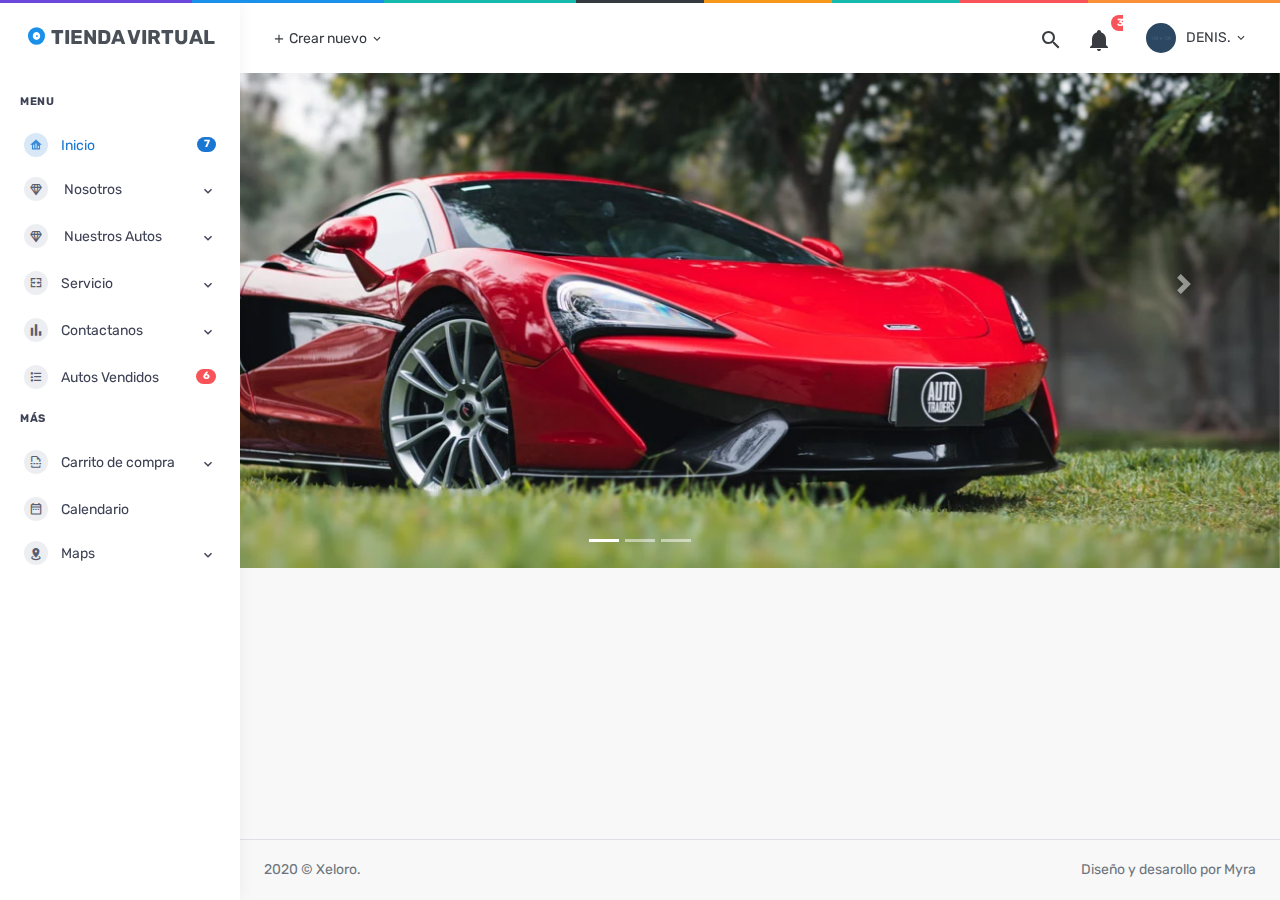
==== commit 0655edcc: "actualizado" ====
--- a/index.html
+++ b/index.html
@@ -310,6 +310,41 @@
                 </div>
             </div>
             <!-- Left Sidebar End -->
+            <div id="carouselExampleIndicators" class="carousel slide" data-ride="carousel">
+                <ol class="carousel-indicators">
+                  <li data-target="#carouselExampleIndicators" data-slide-to="0" class="active"></li>
+                  <li data-target="#carouselExampleIndicators" data-slide-to="1"></li>
+                  <li data-target="#carouselExampleIndicators" data-slide-to="2"></li>
+                </ol>
+                <div class="carousel-inner">
+                  <div class="carousel-item active">
+                    <img class="d-block w-100" src="img/4d.webp" alt="First slide">
+                  </div>
+                  <div class="carousel-item">
+                    <img class="d-block w-100" src="img/2d.webp" alt="Second slide">
+                  </div>
+                  <div class="carousel-item">
+                    <img class="d-block w-100" src="img/5d.webp" alt="Third slide">
+                  </div>
+                  <div class="carousel-item">
+                    <img class="d-block w-100" src="img/9d (1).webp" alt="Third slide">
+                  </div>
+                  <div class="carousel-item">
+                    <img class="d-block w-100" src="img/6d.webp" alt="Third slide">
+                  </div>
+                </div>
+                <a class="carousel-control-prev" href="#carouselExampleIndicators" role="button" data-slide="prev">
+                  <span class="carousel-control-prev-icon" aria-hidden="true"></span>
+                  <span class="sr-only">Previous</span>
+                </a>
+                <a class="carousel-control-next" href="#carouselExampleIndicators" role="button" data-slide="next">
+                  <span class="carousel-control-next-icon" aria-hidden="true"></span>
+                  <span class="sr-only">Next</span>
+                </a>
+              </div>
+        </div>
+
+
 
             <!-- ============================================================== -->
             <!-- Start right Content here -->
@@ -332,28 +367,7 @@
                         <div class="container-fluid">
     
                           
-                    <div class="row">
-                        
-                                
-                                    <!-- Aquí puedes agregar tu propio HTML para representar las categorías -->
-                                    
-                                        <div class="col-md-4">
-                                            <div class="category">
-                                                <img src="img/4d.webp" alt="Mercedes class="img-fluid mx-auto style="max-width: 2000px;">
-                                                
-                                            </div>
-                                        </div>
-                                        
-                                       
-                                  
-                                
-                            
-                        
-                     </div>
-                      
-    
-                        </div> 
-                    </div>
+                    
 
 
 
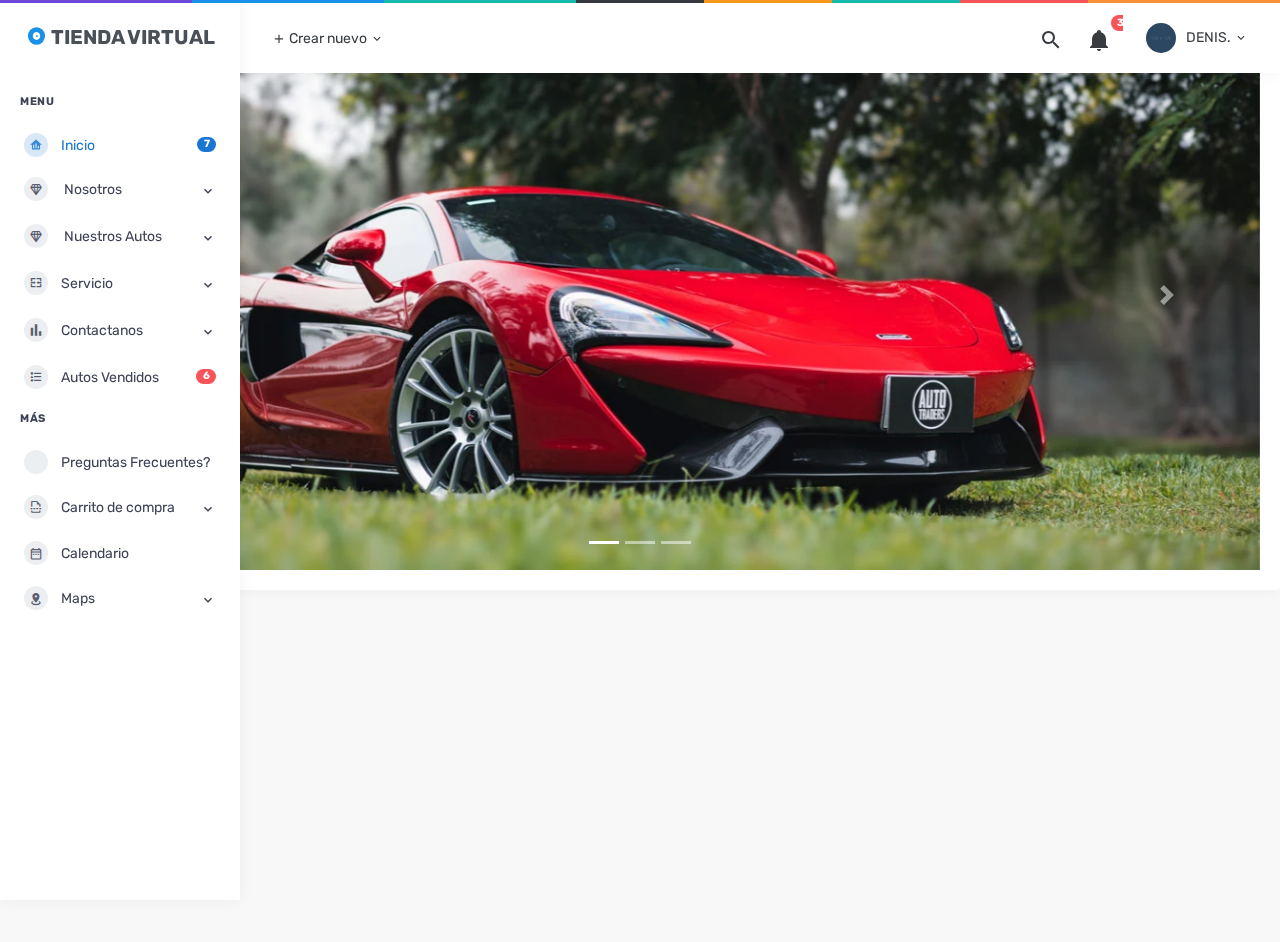
==== commit d94280c5: "actualizadooo" ====
--- a/index.html
+++ b/index.html
@@ -16,8 +16,7 @@
         <link href="plantilla/Admin/vertical/assets/css/bootstrap.min.css" rel="stylesheet" type="text/css" />
         <link href="plantilla/Admin/vertical/assets/css/icons.min.css" rel="stylesheet" type="text/css" />
         <link href="plantilla/Admin/vertical/assets/css/theme.min.css" rel="stylesheet" type="text/css" />
-        <link rel="stylesheet" href="nosotros.html">
-        <link rel="stylesheet" href="nuestrosautos.html">
+        
 
     </head>
 
@@ -231,14 +230,14 @@
                             </li>
 
                             <li>
-                                <a href="nosotros.html" class="has-arrow waves-effect"><i
+                                <a href="nosotros.php " class="has-arrow waves-effect"><i
                                         class="mdi mdi-diamond-stone"></i><span> Nosotros</span></a>
                                 <ul class="sub-menu" aria-expanded="false">
                                     
                                 </ul>
                             </li>
                             <li>
-                                <a href="nuestrosautos.html" class="has-arrow waves-effect"><i
+                                <a href="nuestrosautos.php" class="has-arrow waves-effect"><i
                                         class="mdi mdi-diamond-stone"></i><span> Nuestros Autos</span></a>
                                 <ul class="sub-menu" aria-expanded="false">
                                     
@@ -255,7 +254,7 @@
                             </li>
 
                             <li>
-                                <a href="javascript: void(0);" class="has-arrow waves-effect"><i
+                                <a href="contactanos.php" class="has-arrow waves-effect"><i
                                         class="mdi mdi-poll"></i><span>Contactanos</span></a>
                                 <ul class="sub-menu" aria-expanded="false">
                                     
@@ -273,10 +272,13 @@
 
                             
                             <li class="menu-title">MÁS</li>
-                                
-                            
-
-                            
+
+                           
+                             
+                            <li><a href="preguntas_frecuentes.php" class=" waves-effect"><i
+                                class="mdi mdi-text-range-outline"></i><span>Preguntas Frecuentes?</span></a></li>
+  
+
 
                             <li>
                                 <a href="javascript: void(0);" class="has-arrow waves-effect"><i
@@ -310,6 +312,14 @@
                 </div>
             </div>
             <!-- Left Sidebar End -->
+            <div class="row">
+                <div class="col-12">
+                    <div class="card">
+                        <div class="card-body">
+
+                            
+                
+
             <div id="carouselExampleIndicators" class="carousel slide" data-ride="carousel">
                 <ol class="carousel-indicators">
                   <li data-target="#carouselExampleIndicators" data-slide-to="0" class="active"></li>
@@ -341,11 +351,12 @@
                   <span class="carousel-control-next-icon" aria-hidden="true"></span>
                   <span class="sr-only">Next</span>
                 </a>
-              </div>
-        </div>
-
-
-
+            </div>
+        </div> 
+    </div> 
+   </div> 
+</div>
+  
             <!-- ============================================================== -->
             <!-- Start right Content here -->
             <!-- ============================================================== -->
@@ -371,20 +382,7 @@
 
 
 
-                <footer class="footer">
-                    <div class="container-fluid">
-                        <div class="row">
-                            <div class="col-sm-6">
-                                2020 © Xeloro.
-                            </div>
-                            <div class="col-sm-6">
-                                <div class="text-sm-right d-none d-sm-block">
-                                    Diseño y desarollo por Myra
-                                </div>
-                            </div>
-                        </div>
-                    </div>
-                </footer>
+                
 
             </div>
             <!-- end main content-->
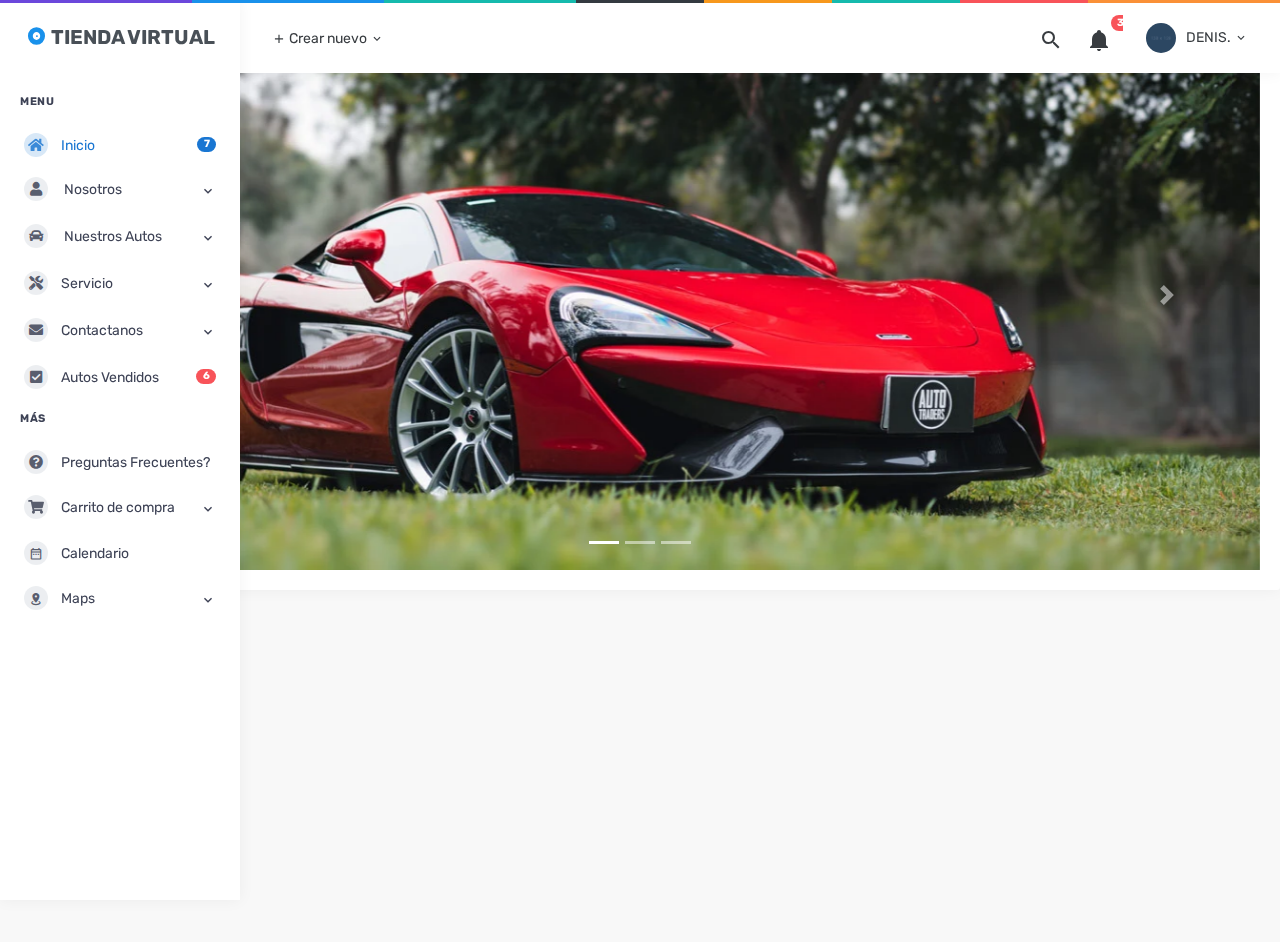
==== commit 66371234: "actualizado" ====
--- a/index.html
+++ b/index.html
@@ -225,20 +225,20 @@
                             <li class="menu-title">Menu</li>
 
                             <li>
-                                <a href="index.html" class="waves-effect"><i class="mdi mdi-home-analytics"></i><span
+                                <a href="index.html" class="waves-effect"><i class="fas fa-home"></i><span
                                         class="badge badge-pill badge-primary float-right">7</span><span>Inicio</span></a>
                             </li>
 
                             <li>
                                 <a href="nosotros.php " class="has-arrow waves-effect"><i
-                                        class="mdi mdi-diamond-stone"></i><span> Nosotros</span></a>
+                                        class="fas fa-user"></i><span> Nosotros</span></a>
                                 <ul class="sub-menu" aria-expanded="false">
                                     
                                 </ul>
                             </li>
                             <li>
                                 <a href="nuestrosautos.php" class="has-arrow waves-effect"><i
-                                        class="mdi mdi-diamond-stone"></i><span> Nuestros Autos</span></a>
+                                        class="fas fa-car"></i><span> Nuestros Autos</span></a>
                                 <ul class="sub-menu" aria-expanded="false">
                                     
                                 </ul>
@@ -246,7 +246,7 @@
 
                             <li>
                                 <a href="javascript: void(0);" class="has-arrow waves-effect"><i
-                                        class="mdi mdi-table-merge-cells"></i><span>Servicio</span></a>
+                                        class="fas fa-tools"></i><span>Servicio</span></a>
                                 <ul class="sub-menu" aria-expanded="false">
                                   
                                    
@@ -255,7 +255,7 @@
 
                             <li>
                                 <a href="contactanos.php" class="has-arrow waves-effect"><i
-                                        class="mdi mdi-poll"></i><span>Contactanos</span></a>
+                                        class="fas fa-envelope"></i><span>Contactanos</span></a>
                                 <ul class="sub-menu" aria-expanded="false">
                                     
                                 </ul>
@@ -263,7 +263,7 @@
 
                             <li>
                                 <a href="javascript: void(0);" class="waves-effect"><i
-                                        class="mdi mdi-format-list-bulleted-type"></i><span
+                                        class="fas fa-check-square"></i><span
                                         class="badge badge-pill badge-danger float-right">6</span><span>Autos Vendidos</span></a>
                                 <ul class="sub-menu" aria-expanded="false">
                                 
@@ -276,13 +276,13 @@
                            
                              
                             <li><a href="preguntas_frecuentes.php" class=" waves-effect"><i
-                                class="mdi mdi-text-range-outline"></i><span>Preguntas Frecuentes?</span></a></li>
+                                class="fas fa-question-circle"></i><span>Preguntas Frecuentes?</span></a></li>
   
 
 
                             <li>
                                 <a href="javascript: void(0);" class="has-arrow waves-effect"><i
-                                        class="mdi mdi-format-page-break"></i><span>Carrito de compra</span></a>
+                                        class="fas fa-shopping-cart"></i><span>Carrito de compra</span></a>
                                 <ul class="sub-menu" aria-expanded="false">
                                     <li><a href="pages-invoice.html">Lista de compra</a></li>
                                     <li><a href="pages-maintenance.html">Codigo de descuento</a></li>
